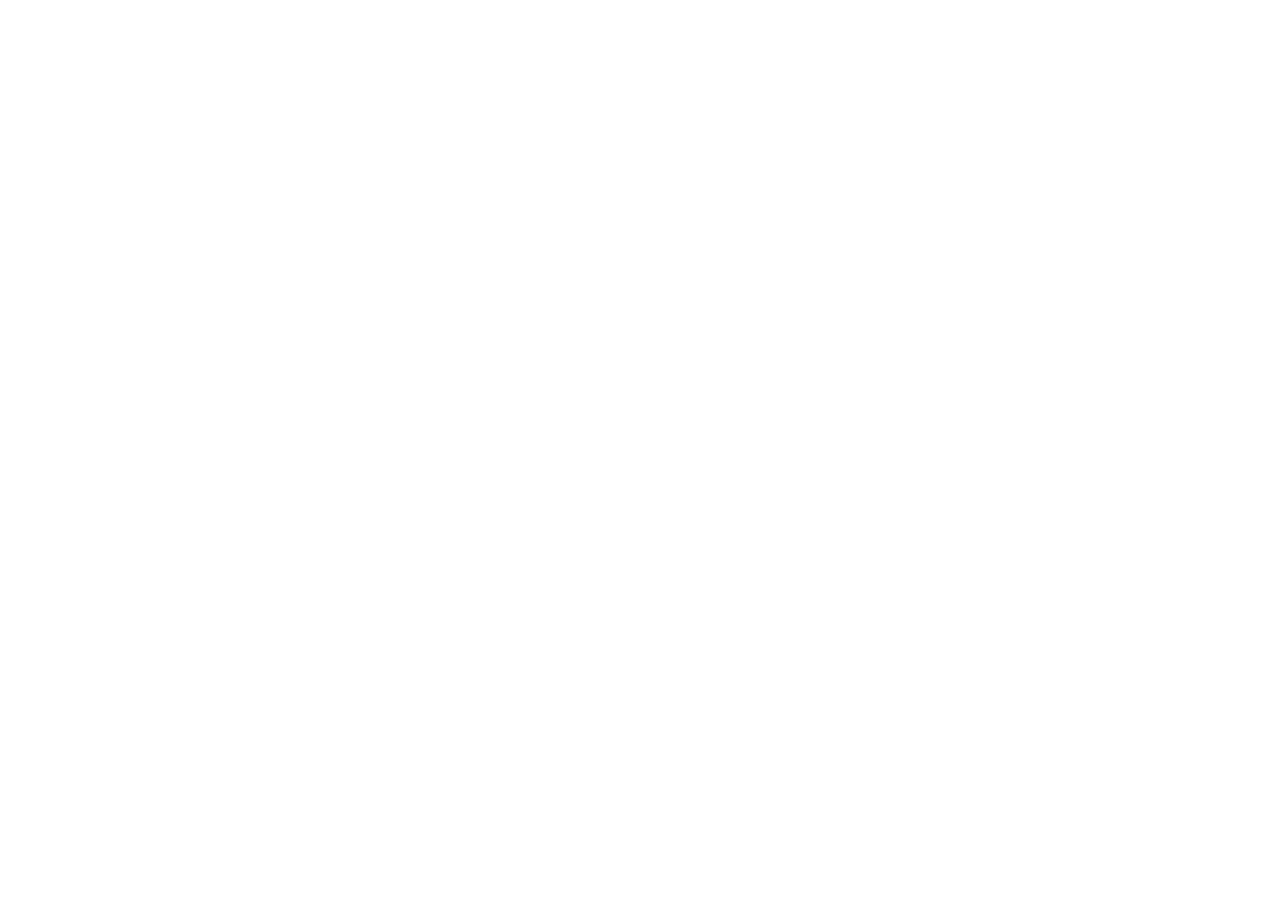
==== novella.html @ 2a767620 "the completed congratulations page" ====
<!DOCTYPE html>
<html lang="en">
<head>
    <meta charset="UTF-8">
    <meta name="viewport" content="width=device-width, initial-scale=1.0">
    <link rel="stylesheet" href="css/novella.css">
    <title>Document</title>
</head>
<body>
    
</body>
</html>
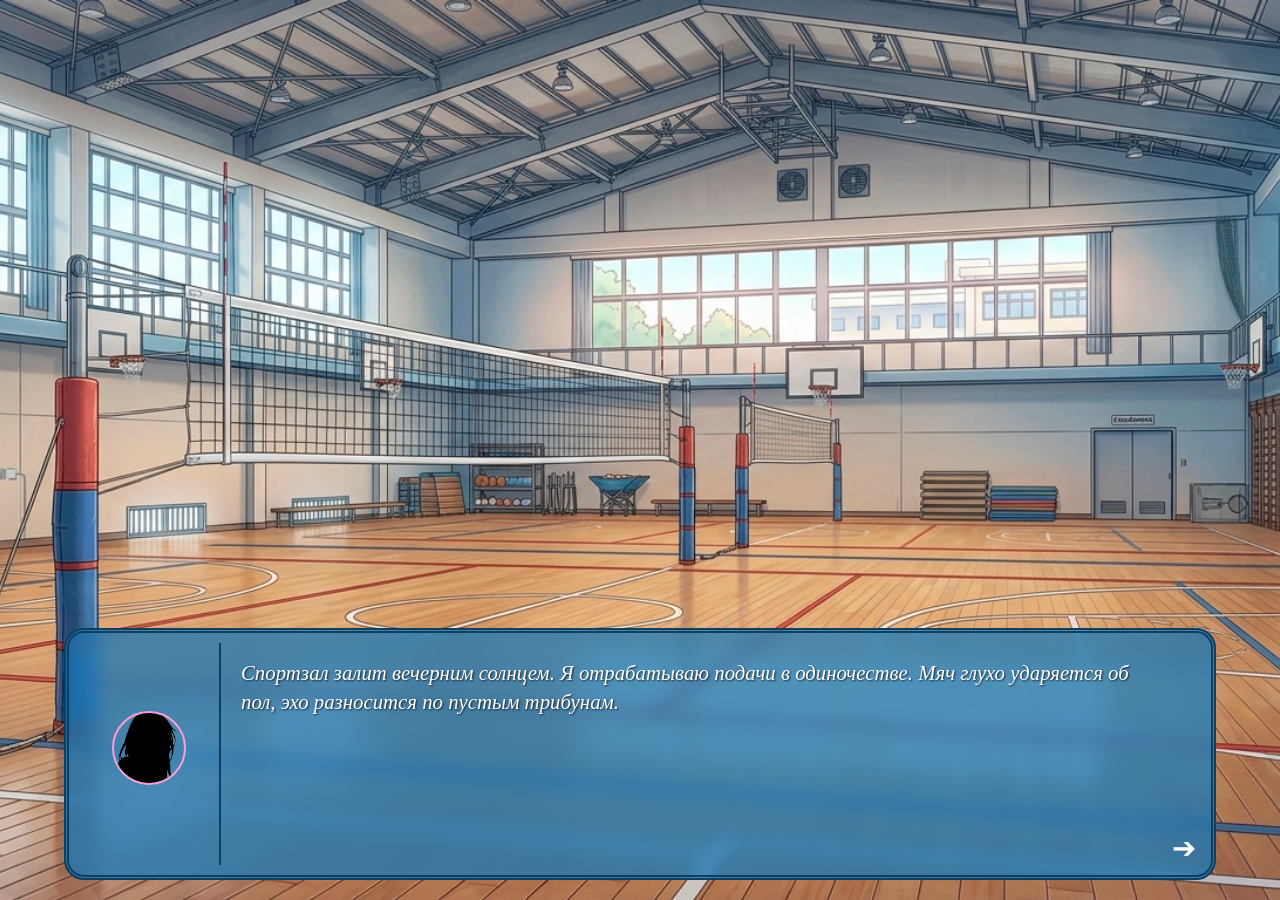
==== commit 17c26cd5: "Bug fix: The voice avatar was not loaded" ====
--- a/novella.html
+++ b/novella.html
@@ -7,6 +7,35 @@
     <title>Document</title>
 </head>
 <body>
+
+    <div id="novel-bg"></div>
+
+    <div id="character-layer">
+        <img id="char-image" src="" alt="">
+    </div>
+
+<div class="dialog-box">
+    <div class="column speaker-info">
+        <div id="char-name">Лика</div>
+        <div class="speaker-avatar">
+            <img id="char-avatar" src="assets/images/characters/Lisa_avatar.png" alt="avatar">
+        </div>
+    </div>
+
+    <div class="dialogue-content">
+        <div id="dialog-text-container">
+            <div id="dialog-text"></div>
+        </div>
+        
+        <div id="choices-container"></div>
+        
+        <div class="next-arrow">➔</div>
+    </div>
+</div>
+
     
+
+
+<script src="js/novel.js"></script>
 </body>
 </html>
--- a/css/novella.css
+++ b/css/novella.css
@@ -0,0 +1,182 @@
+:root {
+    --name-color: #241818;
+    --sub-decor-color: #ff9cd6;
+    --decor-text-color: #f32055;
+    --text-color: #ffffff;
+    --base-box-color: #1879b9;
+    --border-color: #0d3f61;
+} 
+
+html, body {
+    height: 100%;
+    margin: 0;
+    padding: 0;
+    overflow: hidden;
+}
+
+/* Слой фона */
+#novel-bg {
+    position: absolute;
+    top: 0;
+    left: 0;
+    width: 100vw;
+    height: 100vh;
+    z-index: 0;
+    background-size: cover;
+    background-position: center;
+    background-repeat: no-repeat;
+    transition: background-image 0.5s ease-in-out;
+}
+
+/* Слой персонажей */
+#character-layer {
+    position: absolute;
+    bottom: 0; 
+    left: 0;
+    width: 100vw;
+    height: 100vh;
+    display: flex;
+    justify-content: center; 
+    align-items: flex-end;   
+    pointer-events: none;    
+    z-index: 1;              
+}
+
+#char-image {
+    height: 85vh; 
+    width: auto;
+    object-fit: contain;
+    transition: opacity 0.3s ease, transform 0.3s ease;
+}
+
+.char-left { transform: translateX(-25vw) scaleX(1); }
+.char-right { transform: translateX(25vw) scaleX(-1); }
+
+/* Основное диалоговое окно */
+.dialog-box {
+    position: absolute;
+    bottom: 20px;
+    left: 50%;
+    transform: translateX(-50%);
+    z-index: 2;
+    display: flex;
+    flex-direction: row;
+    width: 90vw;
+    height: 28vh; 
+    background-color: color-mix(in srgb, var(--base-box-color) 75%, transparent);
+    backdrop-filter: blur(8px);
+    border: thick double var(--border-color);
+    border-radius: 20px;
+    box-sizing: border-box;
+    padding: 10px;
+}
+
+/* Левая колонка */
+.speaker-info {
+    flex: 0 0 120px;
+    display: flex;
+    flex-direction: column;
+    justify-content: center;
+    align-items: center;
+    border-right: 2px solid var(--border-color);
+    padding: 10px;
+}
+
+.speaker-avatar img {
+    width: 70px;
+    height: 70px;
+    border-radius: 50%;
+    border: 2px solid var(--sub-decor-color);
+    object-fit: cover;
+    margin-bottom: 8px;
+}
+
+#char-name {
+    font-size: 1.1rem;
+    color: var(--text-color); /* Сделал белым для читаемости на синем */
+    font-weight: bold;
+    text-align: center;
+}
+
+/* Правая колонка */
+.dialogue-content {
+    flex: 1;
+    display: flex !important; /* Усиливаем приоритет */
+    flex-direction: column !important; /* Строго вертикально */
+    justify-content: flex-start;
+    align-items: stretch; /* Растягиваем элементы на всю ширину колонки */
+    
+    overflow-y: auto;
+    padding: 15px 40px 15px 20px;
+    box-sizing: border-box;
+    width: 100%;
+}
+
+/* Контейнер текста — теперь он не "съедает" всё место, а просто идет первым */
+#dialog-text-container {
+    width: 100%;
+    flex: 0 0 auto; /* Запрещает сжиматься или растягиваться сверх содержимого */
+    margin-bottom: 20px;
+    display: block; /* Убеждаемся, что это блочный элемент */
+}
+
+#dialog-text {
+    color: var(--text-color);
+    font-size: 1.3rem;
+    line-height: 1.4;
+    text-shadow: 1px 1px 2px rgba(0, 0, 0, 0.7);
+}
+
+/* Контейнер для кнопок выбора */
+#choices-container {
+    display: flex !important;
+    flex-direction: column !important;
+    gap: 10px;
+    width: 100%;
+    margin-top: auto; /* Прижимает кнопки к низу, если текста мало */
+    flex-shrink: 0;   /* Запрещает кнопкам сжиматься */
+}
+
+.choice-btn {
+    display: block; /* Кнопка ведет себя как блок */
+    width: 100%;
+    /* остальные стили без изменений */
+    min-height: 44px;
+    padding: 10px;
+    background: var(--base-box-color); /* Добавил фон кнопкам */
+    color: white;
+    border: 2px solid var(--sub-decor-color);
+    border-radius: 10px;
+    cursor: pointer;
+    font-size: 1.1rem;
+    transition: 0.2s;
+    text-align: center;
+}
+
+.choice-btn:hover {
+    background: var(--sub-decor-color);
+    color: var(--base-box-color);
+}
+
+/* Стрелка */
+.next-arrow {
+    position: absolute;
+    bottom: 10px;
+    right: 15px;
+    color: var(--text-color);
+    font-size: 1.8rem; 
+    cursor: pointer;
+    animation: pulse 1.5s infinite ease-in-out;
+}
+
+@keyframes pulse {
+    0%, 100% { transform: scale(1); opacity: 0.6; }
+    50% { transform: scale(1.2); opacity: 1; }
+}
+
+/* Скроллбар */
+.dialogue-content::-webkit-scrollbar { width: 6px; }
+.dialogue-content::-webkit-scrollbar-thumb {
+    background-color: var(--sub-decor-color);
+    border-radius: 10px;
+}
